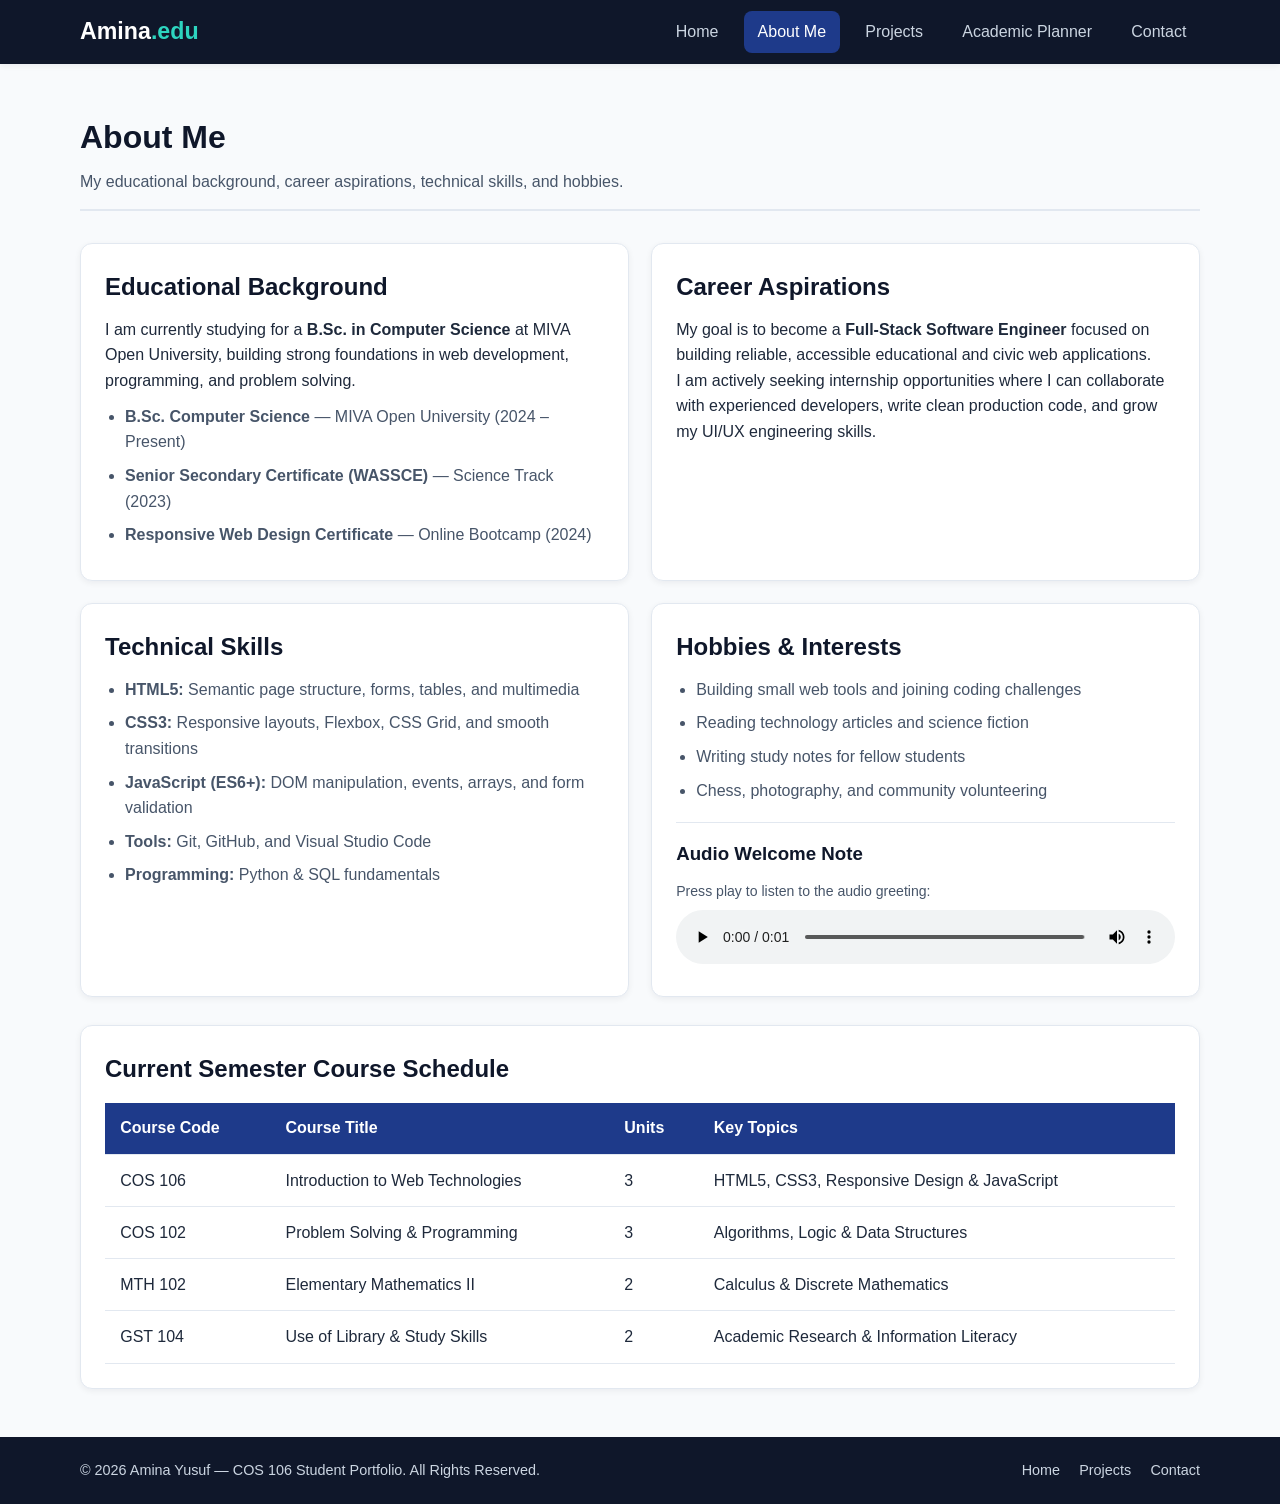
==== about.html @ c7e8e8c1 "main/(root)" ====
<!DOCTYPE html>
<html lang="en">
<head>
  <meta charset="UTF-8">
  <meta name="viewport" content="width=device-width, initial-scale=1.0">
  <title>About Me | Mfonobong I.Tommy</title>
  <link rel="stylesheet" href="css/style.css">
</head>
<body>
  <header class="site-header">
    <div class="container nav-container">
      <a href="index.html" class="logo">Amina<span>.edu</span></a>
      <button class="menu-toggle" id="menuToggle" aria-label="Toggle navigation" aria-expanded="false">
        &#9776;
      </button>
      <nav class="site-nav" id="siteNav" aria-label="Main Navigation">
        <ul>
          <li><a href="index.html">Home</a></li>
          <li><a href="about.html" class="active">About Me</a></li>
          <li><a href="projects.html">Projects</a></li>
          <li><a href="planner.html">Academic Planner</a></li>
          <li><a href="contact.html">Contact</a></li>
        </ul>
      </nav>
    </div>
  </header>

  <main class="section-padding">
    <div class="container">
      <header class="page-header fade-in">
        <h1>About Me</h1>
        <p>My educational background, career aspirations, technical skills, and hobbies.</p>
      </header>

      <div class="about-grid">
        <section class="card fade-in">
          <h2>Educational Background</h2>
          <p>
            I am currently studying for a <strong>B.Sc. in Computer Science</strong> at MIVA Open University,
            building strong foundations in web development, programming, and problem solving.
          </p>
          <ul class="styled-list">
            <li><strong>B.Sc. Computer Science</strong> &mdash; MIVA Open University (2024 &ndash; Present)</li>
            <li><strong>Senior Secondary Certificate (WASSCE)</strong> &mdash; Science Track (2023)</li>
            <li><strong>Responsive Web Design Certificate</strong> &mdash; Online Bootcamp (2024)</li>
          </ul>
        </section>

        <section class="card fade-in">
          <h2>Career Aspirations</h2>
          <p>
            My goal is to become a <strong>Full-Stack Software Engineer</strong> focused on building reliable,
            accessible educational and civic web applications.
          </p>
          <p>
            I am actively seeking internship opportunities where I can collaborate with experienced developers,
            write clean production code, and grow my UI/UX engineering skills.
          </p>
        </section>

        <section class="card fade-in">
          <h2>Technical Skills</h2>
          <ul class="skills-list">
            <li><strong>HTML5:</strong> Semantic page structure, forms, tables, and multimedia</li>
            <li><strong>CSS3:</strong> Responsive layouts, Flexbox, CSS Grid, and smooth transitions</li>
            <li><strong>JavaScript (ES6+):</strong> DOM manipulation, events, arrays, and form validation</li>
            <li><strong>Tools:</strong> Git, GitHub, and Visual Studio Code</li>
            <li><strong>Programming:</strong> Python &amp; SQL fundamentals</li>
          </ul>
        </section>

        <section class="card fade-in">
          <h2>Hobbies &amp; Interests</h2>
          <ul class="styled-list">
            <li>Building small web tools and joining coding challenges</li>
            <li>Reading technology articles and science fiction</li>
            <li>Writing study notes for fellow students</li>
            <li>Chess, photography, and community volunteering</li>
          </ul>

          <div class="multimedia-box">
            <h3>Audio Welcome Note</h3>
            <p class="small-text">Press play to listen to the audio greeting:</p>
            <audio controls>
              <source src="media/intro.wav" type="audio/wav">
              Your browser does not support the HTML5 audio player.
            </audio>
          </div>
        </section>
      </div>

      <section class="card table-section fade-in">
        <h2>Current Semester Course Schedule</h2>
        <div class="table-responsive">
          <table class="academic-table">
            <thead>
              <tr>
                <th>Course Code</th>
                <th>Course Title</th>
                <th>Units</th>
                <th>Key Topics</th>
              </tr>
            </thead>
            <tbody>
              <tr>
                <td>COS 106</td>
                <td>Introduction to Web Technologies</td>
                <td>3</td>
                <td>HTML5, CSS3, Responsive Design &amp; JavaScript</td>
              </tr>
              <tr>
                <td>COS 102</td>
                <td>Problem Solving &amp; Programming</td>
                <td>3</td>
                <td>Algorithms, Logic &amp; Data Structures</td>
              </tr>
              <tr>
                <td>MTH 102</td>
                <td>Elementary Mathematics II</td>
                <td>2</td>
                <td>Calculus &amp; Discrete Mathematics</td>
              </tr>
              <tr>
                <td>GST 104</td>
                <td>Use of Library &amp; Study Skills</td>
                <td>2</td>
                <td>Academic Research &amp; Information Literacy</td>
              </tr>
            </tbody>
          </table>
        </div>
      </section>
    </div>
  </main>

  <footer class="site-footer">
    <div class="container footer-content">
      <p>&copy; <span id="currentYear"></span> Amina Yusuf &mdash; COS 106 Student Portfolio. All Rights Reserved.</p>
      <ul class="footer-links">
        <li><a href="index.html">Home</a></li>
        <li><a href="projects.html">Projects</a></li>
        <li><a href="contact.html">Contact</a></li>
      </ul>
    </div>
  </footer>

  <script src="js/script.js"></script>
</body>
</html>
---- css/style.css ----
/* =========================================================
   Clean, Simple & Mobile-First Stylesheet (css/style.css)
   ========================================================= */
:root {
  --primary: #1e3a8a;
  --primary-dark: #0f172a;
  --accent: #0d9488;
  --accent-hover: #0f766e;
  --bg: #f8fafc;
  --surface: #ffffff;
  --text: #1e293b;
  --text-muted: #475569;
  --border: #e2e8f0;
  --danger: #dc2626;
  --success: #15803d;
  --shadow-sm: 0 2px 6px rgba(15, 23, 42, 0.06);
  --shadow-md: 0 8px 20px rgba(15, 23, 42, 0.1);
  --radius: 12px;
  --transition: all 0.25s ease;
}

* {
  box-sizing: border-box;
  margin: 0;
  padding: 0;
}

html {
  scroll-behavior: smooth;
}

body {
  font-family: -apple-system, BlinkMacSystemFont, "Segoe UI", Roboto, Helvetica, Arial, sans-serif;
  background-color: var(--bg);
  color: var(--text);
  line-height: 1.6;
  display: flex;
  flex-direction: column;
  min-height: 100vh;
}

main {
  flex: 1;
}

img,
video {
  max-width: 100%;
  height: auto;
  display: block;
}

a {
  color: var(--primary);
  text-decoration: none;
  transition: var(--transition);
}

.container {
  width: 92%;
  max-width: 1120px;
  margin: 0 auto;
}

.section-padding {
  padding: 3rem 0;
}

/* =========================================================
   Subtle Fade-In Animation
   ========================================================= */
@keyframes fadeInUp {
  from {
    opacity: 0;
    transform: translateY(12px);
  }
  to {
    opacity: 1;
    transform: translateY(0);
  }
}

.fade-in {
  animation: fadeInUp 0.45s ease forwards;
}

/* =========================================================
   Header & Mobile-Friendly Navigation
   ========================================================= */
.site-header {
  background-color: var(--primary-dark);
  color: #ffffff;
  position: sticky;
  top: 0;
  z-index: 1000;
  box-shadow: var(--shadow-sm);
}

.nav-container {
  display: flex;
  justify-content: space-between;
  align-items: center;
  min-height: 64px;
}

.logo {
  font-size: 1.45rem;
  font-weight: 700;
  color: #ffffff;
}

.logo span {
  color: #2dd4bf;
}

.site-nav ul {
  list-style: none;
  display: flex;
  gap: 0.75rem;
}

.site-nav a {
  display: inline-block;
  color: #cbd5e1;
  font-weight: 500;
  padding: 0.5rem 0.85rem;
  border-radius: 8px;
}

.site-nav a:hover,
.site-nav a.active {
  color: #ffffff;
  background-color: var(--primary);
}

.menu-toggle {
  display: none;
  background: transparent;
  border: 1px solid #475569;
  color: #ffffff;
  font-size: 1.4rem;
  min-width: 44px;
  min-height: 44px;
  border-radius: 8px;
  cursor: pointer;
}

/* =========================================================
   Touch-Friendly Buttons
   ========================================================= */
.btn {
  display: inline-flex;
  align-items: center;
  justify-content: center;
  min-height: 44px;
  padding: 0.65rem 1.35rem;
  border-radius: 8px;
  font-weight: 600;
  font-size: 0.95rem;
  cursor: pointer;
  border: none;
  transition: var(--transition);
}

.btn-primary {
  background-color: var(--accent);
  color: #ffffff;
}

.btn-primary:hover {
  background-color: var(--accent-hover);
  transform: translateY(-2px);
}

.btn-secondary {
  background-color: var(--surface);
  color: var(--primary);
  border: 1px solid var(--primary);
}

.btn-secondary:hover {
  background-color: var(--primary);
  color: #ffffff;
  transform: translateY(-2px);
}

/* =========================================================
   Homepage Hero Section
   ========================================================= */
.hero {
  background: linear-gradient(135deg, #eff6ff 0%, #f0fdfa 100%);
  padding: 3.5rem 0;
  border-bottom: 1px solid var(--border);
}

.hero-grid {
  display: grid;
  grid-template-columns: 1.3fr 0.85fr;
  gap: 2.25rem;
  align-items: center;
}

.badge {
  display: inline-block;
  background-color: #ccfbf1;
  color: #0f766e;
  font-weight: 600;
  font-size: 0.85rem;
  padding: 0.35rem 0.85rem;
  border-radius: 999px;
  margin-bottom: 0.9rem;
}

.hero-content h1 {
  font-size: 2.45rem;
  line-height: 1.2;
  color: var(--primary-dark);
  margin-bottom: 0.5rem;
}

.hero-content .highlight {
  color: var(--primary);
}

.subtitle {
  font-size: 1.05rem;
  font-weight: 600;
  color: var(--accent);
  margin-bottom: 1rem;
}

.bio {
  color: var(--text-muted);
  margin-bottom: 1.6rem;
}

.hero-actions {
  display: flex;
  flex-wrap: wrap;
  gap: 0.85rem;
}

.hero-image {
  text-align: center;
}

.hero-image img {
  width: 100%;
  max-width: 300px;
  margin: 0 auto;
  border-radius: 20px;
  box-shadow: var(--shadow-md);
}

.hero-image figcaption {
  margin-top: 0.7rem;
  font-size: 0.88rem;
  color: var(--text-muted);
}

/* =========================================================
   Cards & Shared Grids
   ========================================================= */
.section-title {
  font-size: 1.75rem;
  color: var(--primary-dark);
  margin-bottom: 1.5rem;
  text-align: center;
}

.page-header {
  margin-bottom: 2rem;
  border-bottom: 2px solid var(--border);
  padding-bottom: 0.9rem;
}

.page-header h1 {
  font-size: 2rem;
  color: var(--primary-dark);
  margin-bottom: 0.35rem;
}

.page-header p {
  color: var(--text-muted);
}

.cards-grid {
  display: grid;
  grid-template-columns: repeat(3, 1fr);
  gap: 1.4rem;
}

.card {
  background-color: var(--surface);
  border: 1px solid var(--border);
  border-radius: var(--radius);
  padding: 1.5rem;
  box-shadow: var(--shadow-sm);
  transition: var(--transition);
}

.card:hover {
  box-shadow: var(--shadow-md);
  transform: translateY(-2px);
}

.card h2,
.card h3 {
  color: var(--primary-dark);
  margin-bottom: 0.65rem;
}

.card-link {
  display: inline-block;
  margin-top: 0.9rem;
  font-weight: 600;
  color: var(--accent);
}

.card-link:hover {
  color: var(--primary);
}

/* =========================================================
   About Page & Responsive Table
   ========================================================= */
.about-grid {
  display: grid;
  grid-template-columns: repeat(2, 1fr);
  gap: 1.4rem;
  margin-bottom: 1.75rem;
}

.styled-list,
.skills-list {
  margin-top: 0.65rem;
  padding-left: 1.25rem;
  color: var(--text-muted);
}

.styled-list li,
.skills-list li {
  margin-bottom: 0.5rem;
}

.multimedia-box {
  margin-top: 1.2rem;
  padding-top: 1rem;
  border-top: 1px solid var(--border);
}

.multimedia-box audio {
  width: 100%;
  margin-top: 0.5rem;
}

.small-text {
  font-size: 0.88rem;
  color: var(--text-muted);
}

.table-responsive {
  width: 100%;
  overflow-x: auto;
  margin-top: 0.9rem;
}

.academic-table {
  width: 100%;
  min-width: 560px;
  border-collapse: collapse;
  text-align: left;
}

.academic-table th,
.academic-table td {
  padding: 0.8rem 0.95rem;
  border-bottom: 1px solid var(--border);
}

.academic-table th {
  background-color: var(--primary);
  color: #ffffff;
}

.academic-table tbody tr:hover {
  background-color: #f1f5f9;
}

/* =========================================================
   Projects Page
   ========================================================= */
.projects-grid {
  display: grid;
  grid-template-columns: repeat(3, 1fr);
  gap: 1.5rem;
  margin-bottom: 2rem;
}

.project-card {
  background-color: var(--surface);
  border: 1px solid var(--border);
  border-radius: var(--radius);
  overflow: hidden;
  box-shadow: var(--shadow-sm);
  display: flex;
  flex-direction: column;
  transition: var(--transition);
}

.project-card:hover {
  transform: translateY(-3px);
  box-shadow: var(--shadow-md);
}

.project-body {
  padding: 1.35rem;
  display: flex;
  flex-direction: column;
  flex: 1;
}

.project-tag {
  font-size: 0.78rem;
  font-weight: 700;
  color: var(--accent);
  text-transform: uppercase;
  margin-bottom: 0.45rem;
}

.project-body h2 {
  font-size: 1.25rem;
  color: var(--primary-dark);
  margin-bottom: 0.6rem;
}

.project-body p {
  color: var(--text-muted);
  margin-bottom: 1.15rem;
  flex: 1;
}

.project-links {
  display: flex;
  flex-wrap: wrap;
  gap: 0.65rem;
}

.project-links .btn {
  flex: 1;
  min-width: 120px;
  padding: 0.55rem 0.9rem;
  font-size: 0.88rem;
}

.demo-video {
  width: 100%;
  max-width: 720px;
  margin-top: 1rem;
  border-radius: 10px;
  border: 1px solid var(--border);
}

/* =========================================================
   Academic Planner Page
   ========================================================= */
.planner-stats {
  display: grid;
  grid-template-columns: repeat(3, 1fr);
  gap: 1rem;
  margin-bottom: 1.5rem;
}

.stat-box {
  background-color: var(--surface);
  border: 1px solid var(--border);
  border-radius: var(--radius);
  padding: 1.1rem;
  text-align: center;
  box-shadow: var(--shadow-sm);
}

.stat-number {
  display: block;
  font-size: 1.75rem;
  font-weight: 700;
  color: var(--primary);
}

.stat-label {
  font-size: 0.88rem;
  color: var(--text-muted);
}

.planner-card {
  margin-bottom: 1.5rem;
}

.form-row {
  display: grid;
  grid-template-columns: 2fr 1.2fr 1fr;
  gap: 0.95rem;
}

.list-header {
  display: flex;
  justify-content: space-between;
  align-items: center;
  flex-wrap: wrap;
  gap: 0.85rem;
  margin-bottom: 1.15rem;
}

.filter-buttons {
  display: flex;
  gap: 0.45rem;
}

.filter-btn {
  min-height: 38px;
  padding: 0.35rem 0.85rem;
  border: 1px solid var(--border);
  background-color: var(--bg);
  color: var(--text);
  border-radius: 6px;
  cursor: pointer;
  font-weight: 500;
  transition: var(--transition);
}

.filter-btn.active,
.filter-btn:hover {
  background-color: var(--primary);
  color: #ffffff;
  border-color: var(--primary);
}

.task-list {
  list-style: none;
  display: flex;
  flex-direction: column;
  gap: 0.75rem;
}

.task-item {
  display: flex;
  justify-content: space-between;
  align-items: center;
  gap: 0.85rem;
  padding: 0.95rem;
  border: 1px solid var(--border);
  border-radius: 8px;
  background-color: #f8fafc;
  transition: var(--transition);
}

.task-item.completed {
  background-color: #f0fdf4;
  border-color: #bbf7d0;
}

.task-left {
  display: flex;
  align-items: center;
  gap: 0.8rem;
}

.task-checkbox {
  width: 20px;
  height: 20px;
  flex-shrink: 0;
  cursor: pointer;
  accent-color: var(--accent);
}

.task-title {
  font-weight: 600;
  color: var(--primary-dark);
  word-break: break-word;
}

.task-item.completed .task-title {
  text-decoration: line-through;
  color: var(--text-muted);
}

.task-meta {
  display: block;
  font-size: 0.82rem;
  color: var(--text-muted);
}

.delete-btn {
  background-color: #fee2e2;
  color: var(--danger);
  border: 1px solid #fecaca;
  min-height: 38px;
  padding: 0.35rem 0.8rem;
  border-radius: 6px;
  font-weight: 600;
  cursor: pointer;
  flex-shrink: 0;
  transition: var(--transition);
}

.delete-btn:hover {
  background-color: var(--danger);
  color: #ffffff;
}

.empty-state {
  text-align: center;
  color: var(--text-muted);
  padding: 1.25rem 0;
}

/* =========================================================
   Forms & Contact Page
   ========================================================= */
.contact-grid {
  display: grid;
  grid-template-columns: 1fr 1.45fr;
  gap: 1.5rem;
  align-items: start;
}

.form-group {
  margin-bottom: 1rem;
}

.form-group label {
  display: block;
  font-weight: 600;
  margin-bottom: 0.35rem;
  color: var(--primary-dark);
}

.form-group input,
.form-group select,
.form-group textarea {
  width: 100%;
  min-height: 44px;
  padding: 0.65rem 0.85rem;
  border: 1px solid #cbd5e1;
  border-radius: 8px;
  font-family: inherit;
  font-size: 1rem;
  background-color: #ffffff;
  transition: var(--transition);
}

.form-group input:focus,
.form-group select:focus,
.form-group textarea:focus {
  outline: none;
  border-color: var(--primary);
  box-shadow: 0 0 0 3px rgba(30, 58, 138, 0.12);
}

.input-error {
  border-color: var(--danger) !important;
}

.error-text {
  display: block;
  color: var(--danger);
  font-size: 0.84rem;
  margin-top: 0.25rem;
  min-height: 1.1rem;
}

.success-banner {
  display: none;
  margin-top: 1rem;
  padding: 0.9rem 1rem;
  border-radius: 8px;
  background-color: #dcfce7;
  color: var(--success);
  border: 1px solid #86efac;
  font-weight: 600;
}

.success-banner.visible {
  display: block;
}

/* =========================================================
   Footer
   ========================================================= */
.site-footer {
  background-color: var(--primary-dark);
  color: #cbd5e1;
  padding: 1.4rem 0;
  margin-top: auto;
}

.footer-content {
  display: flex;
  justify-content: space-between;
  align-items: center;
  flex-wrap: wrap;
  gap: 0.85rem;
  font-size: 0.9rem;
}

.footer-links {
  list-style: none;
  display: flex;
  gap: 1.2rem;
}

.footer-links a {
  color: #cbd5e1;
}

.footer-links a:hover {
  color: #2dd4bf;
}

/* =========================================================
   Responsive Breakpoints (Tablets & Phones)
   ========================================================= */
@media (max-width: 900px) {
  .hero-grid,
  .cards-grid,
  .projects-grid,
  .about-grid,
  .contact-grid,
  .form-row {
    grid-template-columns: 1fr;
  }

  .hero-image {
    order: -1;
  }

  .hero-image img {
    max-width: 220px;
  }

  .hero-content h1 {
    font-size: 2rem;
  }
}

@media (max-width: 768px) {
  .section-padding {
    padding: 2.25rem 0;
  }

  .menu-toggle {
    display: inline-flex;
    align-items: center;
    justify-content: center;
  }

  .site-nav {
    display: none;
    position: absolute;
    top: 100%;
    left: 0;
    width: 100%;
    background-color: var(--primary-dark);
    border-top: 1px solid #334155;
    padding: 0.75rem 1rem 1rem;
    box-shadow: var(--shadow-md);
  }

  .site-nav.open {
    display: block;
  }

  .site-nav ul {
    flex-direction: column;
    gap: 0.4rem;
  }

  .site-nav a {
    display: block;
    width: 100%;
    padding: 0.7rem 0.9rem;
  }
}

@media (max-width: 480px) {
  .hero-actions .btn,
  .task-form .btn,
  #contactForm .btn {
    width: 100%;
  }

  .planner-stats {
    grid-template-columns: repeat(3, 1fr);
    gap: 0.5rem;
  }

  .stat-box {
    padding: 0.75rem 0.4rem;
  }

  .stat-number {
    font-size: 1.4rem;
  }

  .task-item {
    flex-direction: column;
    align-items: flex-start;
  }

  .delete-btn {
    width: 100%;
  }

  .footer-content {
    flex-direction: column;
    text-align: center;
  }
}
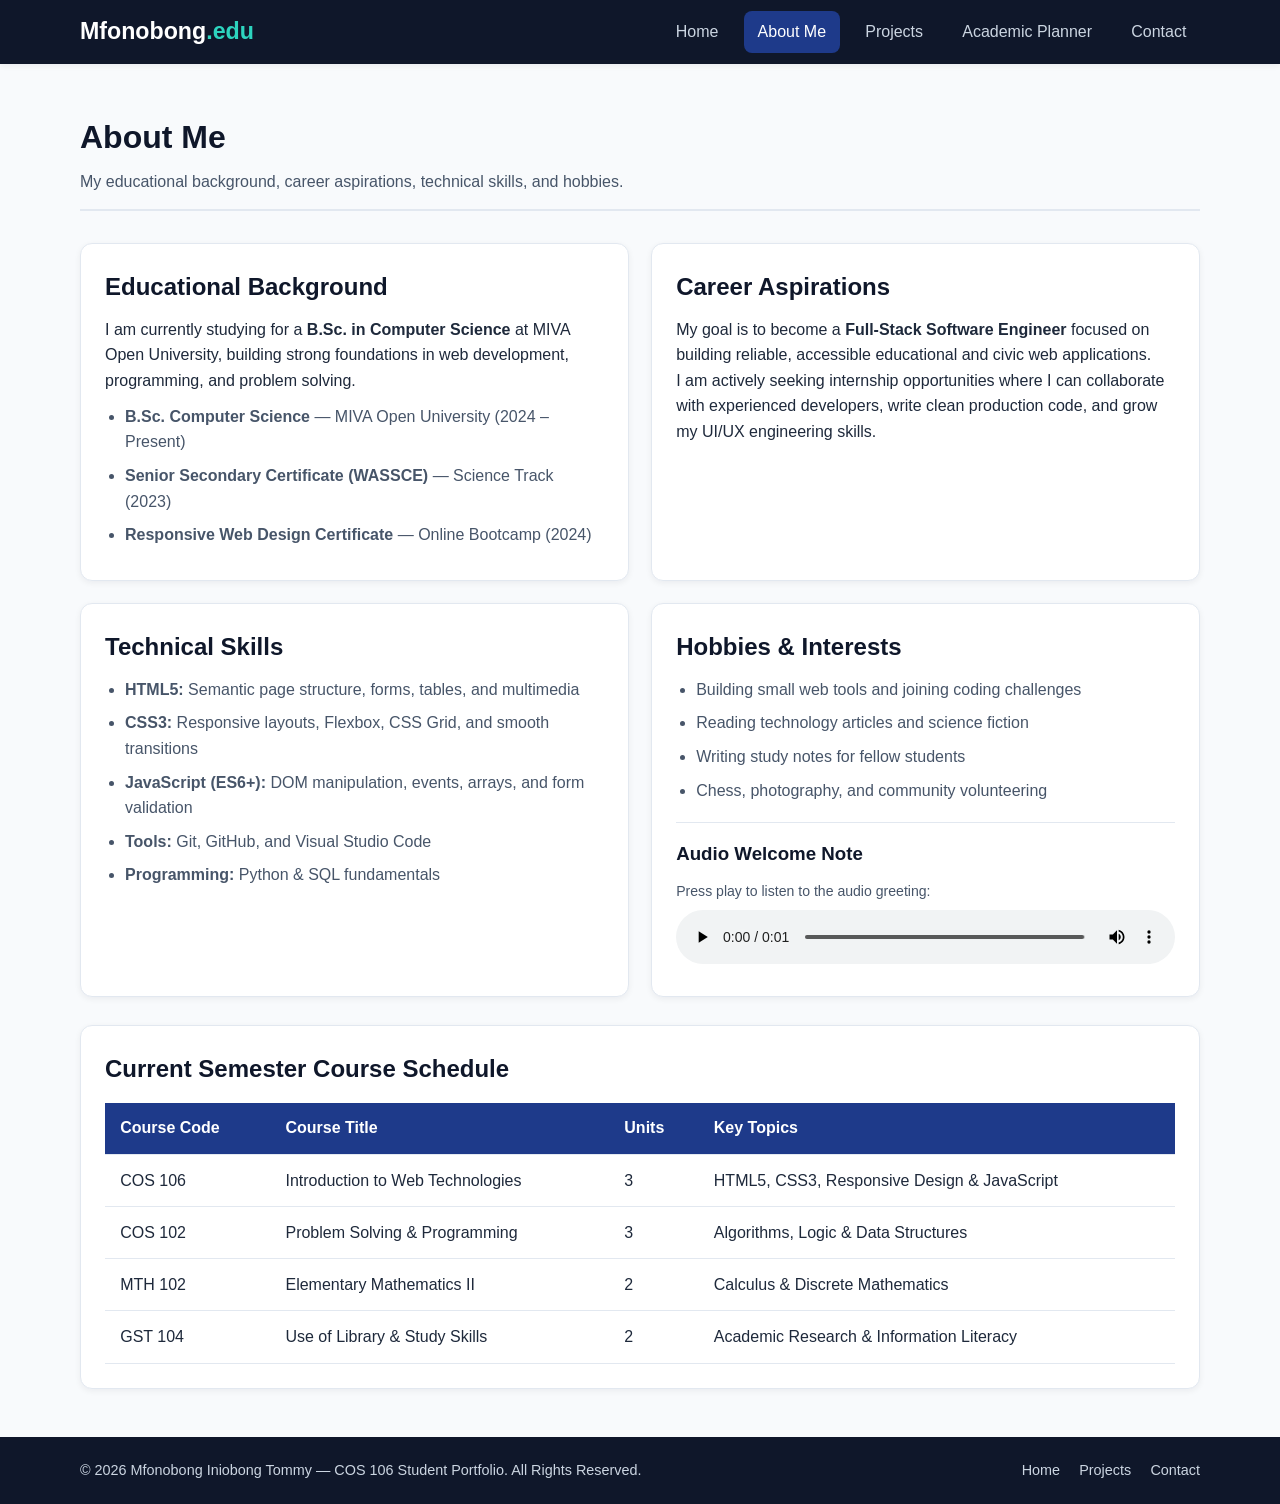
==== commit 0683c78e: "main/(root)" ====
--- a/about.html
+++ b/about.html
@@ -3,13 +3,13 @@
 <head>
   <meta charset="UTF-8">
   <meta name="viewport" content="width=device-width, initial-scale=1.0">
-  <title>About Me | Mfonobong I.Tommy</title>
+  <title>About Me | Mfonobong Iniobong Tommy</title>
   <link rel="stylesheet" href="css/style.css">
 </head>
 <body>
   <header class="site-header">
     <div class="container nav-container">
-      <a href="index.html" class="logo">Amina<span>.edu</span></a>
+      <a href="index.html" class="logo">Mfonobong<span>.edu</span></a>
       <button class="menu-toggle" id="menuToggle" aria-label="Toggle navigation" aria-expanded="false">
         &#9776;
       </button>
@@ -135,7 +135,7 @@
 
   <footer class="site-footer">
     <div class="container footer-content">
-      <p>&copy; <span id="currentYear"></span> Amina Yusuf &mdash; COS 106 Student Portfolio. All Rights Reserved.</p>
+      <p>&copy; <span id="currentYear"></span> Mfonobong Iniobong Tommy &mdash; COS 106 Student Portfolio. All Rights Reserved.</p>
       <ul class="footer-links">
         <li><a href="index.html">Home</a></li>
         <li><a href="projects.html">Projects</a></li>
